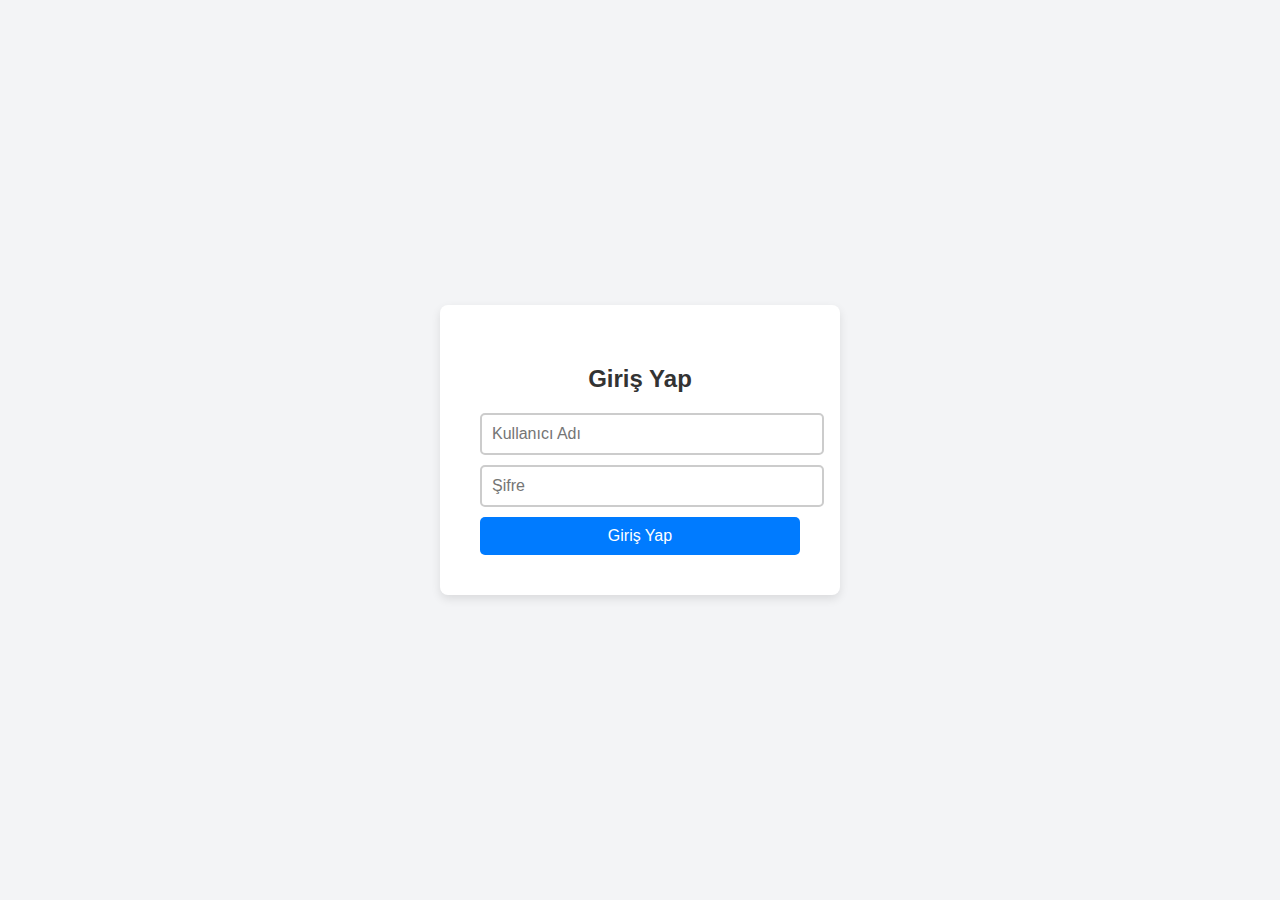
==== index.html @ 411ebd4c "Create index.html" ====
<!DOCTYPE html>
<html lang="tr">
<head>
    <meta charset="UTF-8">
    <meta name="viewport" content="width=device-width, initial-scale=1.0">
    <title>Giriş Yap</title>
    <link rel="stylesheet" href="style.css">
</head>
<body>
    <div class="login-container">
        <div class="login-box">
            <h2>Giriş Yap</h2>
            <form action="giris.php" method="POST">
                <div class="textbox">
                    <input type="text" placeholder="Kullanıcı Adı" name="username" required>
                </div>
                <div class="textbox">
                    <input type="password" placeholder="Şifre" name="password" required>
                </div>
                <input type="submit" value="Giriş Yap" class="btn">
            </form>
        </div>
    </div>
</body>
</html>
---- style.css ----
/* Genel sayfa düzeni */
body {
    font-family: Arial, sans-serif;
    background: #f3f4f6;
    display: flex;
    justify-content: center;
    align-items: center;
    height: 100vh;
    margin: 0;
}

/* Giriş kutusunun stilini belirle */
.login-container {
    width: 100%;
    max-width: 400px;
    padding: 20px;
}

.login-box {
    background: #fff;
    padding: 40px;
    border-radius: 8px;
    box-shadow: 0 4px 10px rgba(0, 0, 0, 0.1);
    text-align: center;
}

.login-box h2 {
    margin-bottom: 20px;
    font-size: 24px;
    color: #333;
}

/* Textbox'ların stilini belirle */
.textbox {
    margin: 10px 0;
    position: relative;
}

.textbox input {
    width: 100%;
    padding: 10px;
    border: 2px solid #ccc;
    border-radius: 5px;
    outline: none;
    font-size: 16px;
}

.textbox input:focus {
    border-color: #007BFF;
}

/* Giriş butonunun stilini belirle */
.btn {
    width: 100%;
    padding: 10px;
    background-color: #007BFF;
    color: white;
    border: none;
    border-radius: 5px;
    cursor: pointer;
    font-size: 16px;
    transition: background-color 0.3s;
}

.btn:hover {
    background-color: #0056b3;
}

/* Mobil uyumluluk */
@media (max-width: 500px) {
    .login-box {
        padding: 20px;
    }

    .login-box h2 {
        font-size: 20px;
    }
}
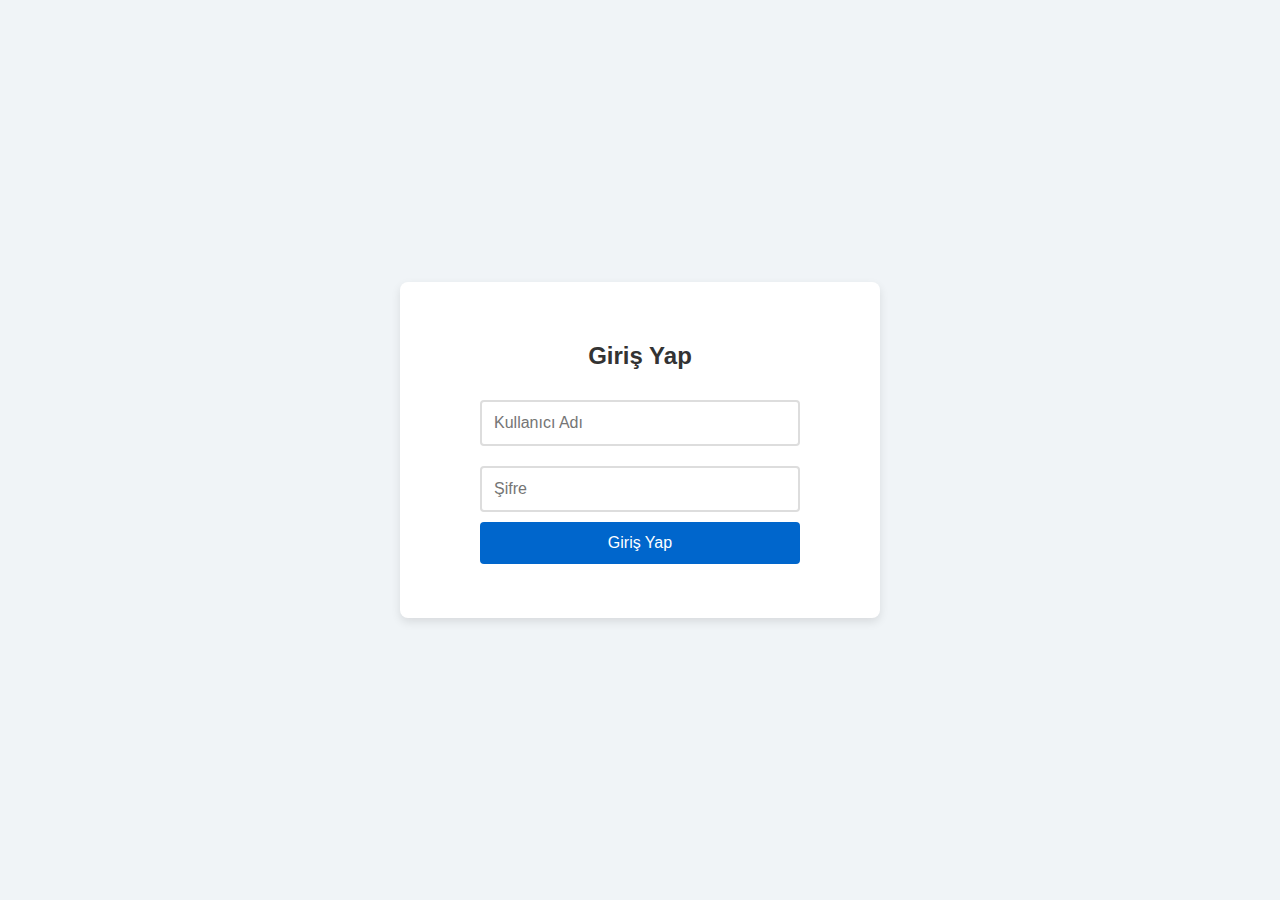
==== commit 2ba1b67b: "Rename Login.html to index.html" ====
--- a/index.html
+++ b/index.html
@@ -4,22 +4,98 @@
     <meta charset="UTF-8">
     <meta name="viewport" content="width=device-width, initial-scale=1.0">
     <title>Giriş Yap</title>
-    <link rel="stylesheet" href="style.css">
+    <style>
+        body {
+            font-family: 'Arial', sans-serif;
+            background-color: #f0f4f7;
+            display: flex;
+            justify-content: center;
+            align-items: center;
+            height: 100vh;
+            margin: 0;
+        }
+        .login-container {
+            background-color: #fff;
+            padding: 40px;
+            border-radius: 8px;
+            box-shadow: 0 4px 10px rgba(0, 0, 0, 0.1);
+            width: 100%;
+            max-width: 400px;
+            text-align: center;
+        }
+        h2 {
+            color: #333;
+            margin-bottom: 20px;
+        }
+        input {
+            width: 80%;
+            padding: 12px;
+            margin: 10px 0;
+            border: 2px solid #ddd;
+            border-radius: 4px;
+            font-size: 16px;
+            box-sizing: border-box;
+        }
+        input:focus {
+            border-color: #0066cc;
+            outline: none;
+        }
+        button {
+            background-color: #0066cc;
+            color: white;
+            border: none;
+            padding: 12px 20px;
+            font-size: 16px;
+            border-radius: 4px;
+            cursor: pointer;
+            width: 80%;
+            transition: background-color 0.3s;
+        }
+        button:hover {
+            background-color: #004d99;
+        }
+        .error-message {
+            color: red;
+            margin-top: 10px;
+            font-size: 14px;
+        }
+    </style>
 </head>
 <body>
+
     <div class="login-container">
-        <div class="login-box">
-            <h2>Giriş Yap</h2>
-            <form action="giris.php" method="POST">
-                <div class="textbox">
-                    <input type="text" placeholder="Kullanıcı Adı" name="username" required>
-                </div>
-                <div class="textbox">
-                    <input type="password" placeholder="Şifre" name="password" required>
-                </div>
-                <input type="submit" value="Giriş Yap" class="btn">
-            </form>
-        </div>
+        <h2>Giriş Yap</h2>
+
+        <!-- Giriş formu -->
+        <form id="loginForm">
+            <input type="text" id="username" placeholder="Kullanıcı Adı" required><br>
+            <input type="password" id="password" placeholder="Şifre" required><br>
+            <button type="submit">Giriş Yap</button>
+        </form>
+
+        <p class="error-message" id="errorMessage"></p>
     </div>
+
+    <script>
+        // Giriş formunun submit edilmesi olayını yakalayalım
+        document.getElementById('loginForm').addEventListener('submit', function(e) {
+            e.preventDefault(); // Formun sayfayı yeniden yüklemesini engelle
+
+            // Formdaki kullanıcı adı ve şifreyi alalım
+            const username = document.getElementById('username').value;
+            const password = document.getElementById('password').value;
+            const errorMessage = document.getElementById('errorMessage');
+
+            // Kullanıcı adı ve şifreyi "Kenan" olarak kontrol ediyoruz
+            if (username === "Kenan" && password === "Kenan") {
+                // Eğer doğruysa, kullanıcıyı /home sayfasına yönlendiriyoruz
+                window.location.href = 'home.html'; // Yönlendirme
+            } else {
+                // Eğer yanlışsa, hata mesajı gösterelim
+                errorMessage.textContent = "Geçersiz kullanıcı adı veya şifre!";
+            }
+        });
+    </script>
+
 </body>
 </html>
